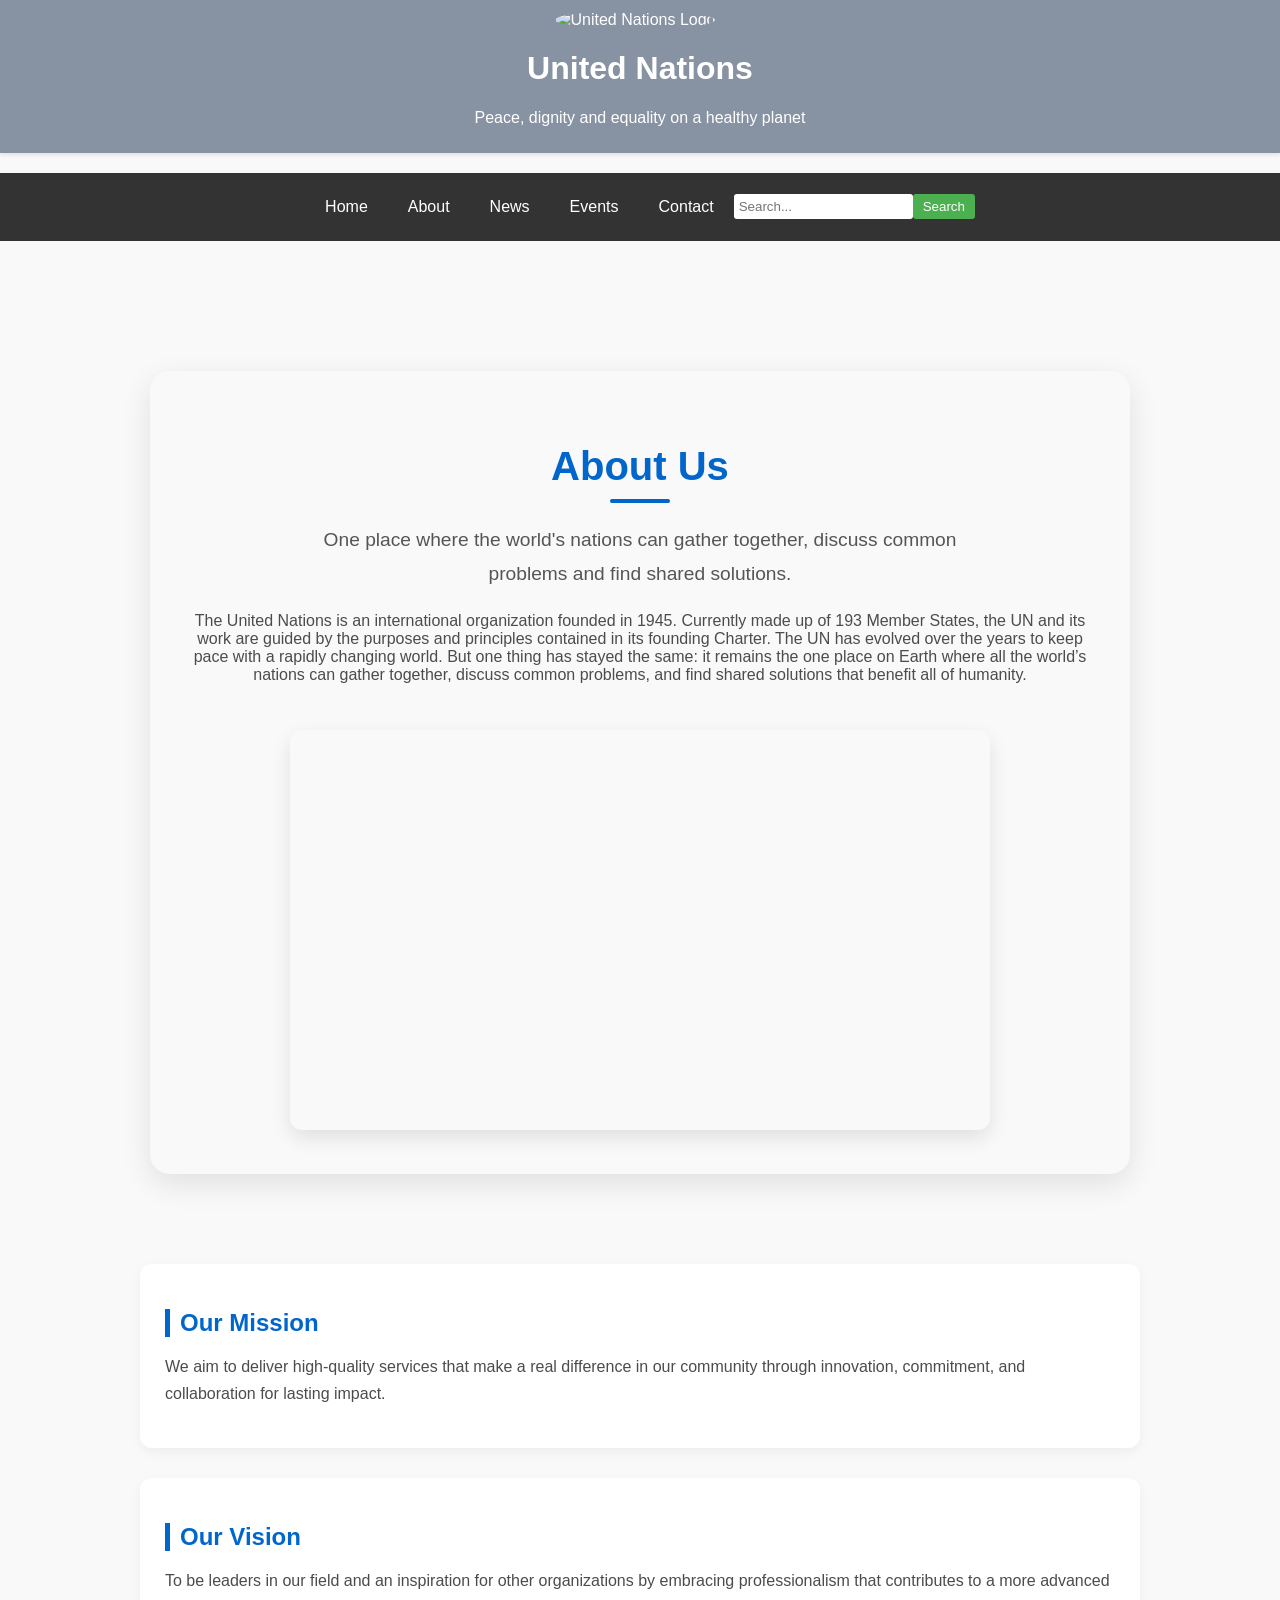
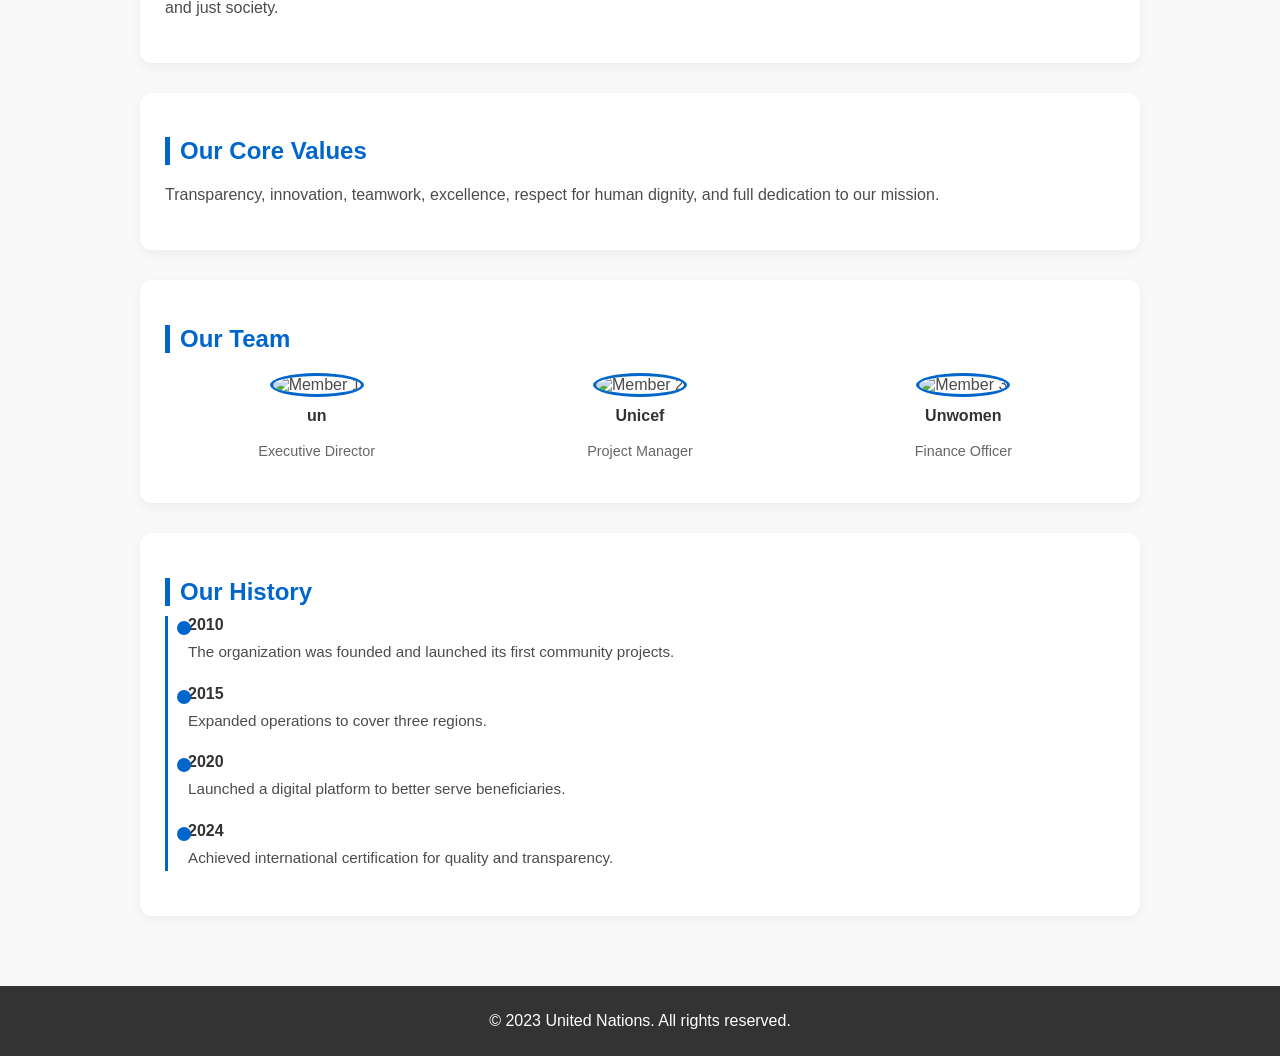
==== about.html @ 510f5e13 "adding containt of about page" ====
<!DOCTYPE html>
<html lang="en">
<head>
    <meta charset="UTF-8">
    <meta name="viewport" content="width=device-width, initial-scale=1.0">
    <title>United Nation | Peace, dignity and equality
on a healthy planet</title>
<link rel="stylesheet" href="index.css">
</head>

  <style>
    body {
      font-family: "Segoe UI", sans-serif;
      background-color: #f9f9f9;
      margin: 0;
      padding: 0;
      color: #4c4c4c;
    }

    main.content {
      max-width: 1000px;
      margin: 50px auto;
      padding: 20px;
    }

    .about-sections {
      display: flex;
      flex-direction: column;
      gap: 30px;
    }

        .who-we-are {
      max-width: 900px;
      margin: 60px auto;
      border-radius: 20px;
      box-shadow: 0 10px 30px rgba(0, 0, 0, 0.1);
      padding: 40px;
      text-align: center;
    }

    .who-we-are:hover {
      transform: translateY(-5px);
      box-shadow: 0 15px 35px rgba(0, 0, 0, 0.15);
    }

    .who-we-are h2 {
      font-size: 2.5rem;
      color: #0066cc;
      margin-bottom: 10px;
      position: relative;
    }

    .who-we-are h2::after {
      content: "";
      display: block;
      width: 60px;
      height: 4px;
      background-color: #0066cc;
      margin: 10px auto;
      border-radius: 5px;
    }

    .who-we-are h4 {
      font-size: 1.2rem;
      font-weight: 400;
      margin: 20px 0;
      color: #555;
      line-height: 1.8;
      max-width: 700px;
      margin-left: auto;
      margin-right: auto;
    }

    .who-we-are iframe {
      width: 100%;
      max-width: 700px;
      height: 400px;
      border: none;
      border-radius: 12px;
      box-shadow: 0 8px 20px rgba(0, 0, 0, 0.1);
      margin-top: 30px;
    }

    @media (max-width: 768px) {
      .who-we-are {
        padding: 25px;
      }

      .who-we-are h2 {
        font-size: 2rem;
      }

      .who-we-are h4 {
        font-size: 1rem;
      }

      .who-we-are iframe {
        height: 250px;
      }
    }

    .about-section {
      background: #fff;
      border-radius: 12px;
      box-shadow: 0 4px 12px rgba(0, 0, 0, 0.05);
      padding: 25px;
      transition: transform 0.3s;
    }

    .about-section:hover {
      transform: translateY(-5px);
    }

    .about-section h2 {
      color: #0066cc;
      margin-bottom: 10px;
      border-left: 5px solid #0066cc;
      padding-left: 10px;
      font-size: 1.5rem;
    }

    .about-section p {
      line-height: 1.7;
    }

    .team-grid {
      display: grid;
      grid-template-columns: repeat(auto-fit, minmax(180px, 1fr));
      gap: 20px;
      margin-top: 20px;
    }

    .team-member {
      text-align: center;
    }

    .team-member img {
      width: 100px;
      height: 100px;
      object-fit: cover;
      border-radius: 50%;
      border: 3px solid #0066cc;
    }

    .team-member h4 {
      margin: 10px 0 5px;
      color: #333;
    }

    .team-member p {
      font-size: 0.9rem;
      color: #666;
    }

    .timeline {
      border-left: 3px solid #0066cc;
      padding-left: 20px;
    }

    .timeline-item {
      margin-bottom: 20px;
      position: relative;
    }

    .timeline-item::before {
      content: "";
      position: absolute;
      left: -11px;
      top: 5px;
      width: 14px;
      height: 14px;
      background: #0066cc;
      border-radius: 50%;
    }

    .timeline-item h4 {
      margin: 0;
      color: #333;
    }

    .timeline-item p {
      margin: 5px 0 0;
      font-size: 0.95rem;
    }
  </style>

<body>
    <header class="top header">
        <div class="logo">
            <img src="../un/assests/images/un-logo.png" alt="United Nations Logo">
        </div>
        <h1>United Nations</h1>
        <p>Peace, dignity and equality on a healthy planet</p>
    </header>


    <nav class="top nav">
        <ul>
            <li><a href="index.html">Home</a></li>
            <li><a href="about.html">About</a>
                <ul class="submenu">
                    <li><a href="about.html">About Us</a></li>
                    <li><a href="#">Member States</a></li>
                    <li><a href="#">Main Bodies</a></li>
                    <li><a href="#">Secretary-General</a></li>
                    <li><a href="#">Secretariat</a></li>
                    <li><a href="#">UN System</a></li>
                    <li><a href="#">History</a></li>
                    <li><a href="#">Emblem and Flag</a></li>
                    <li><a href="#">UN Charter</a></li>
                    <li><a href="#">UDHR</a></li>
                    <li><a href="#">ICJ Statute</a></li>
                    <li><a href="#">Nobel Peace Prize</a></li>
                </ul>
            </li>
            <li><a href="#">News</a></li>
            <li><a href="#">Events</a></li>
            <li><a href="#">Contact</a></li>
        </ul>
        <div class="search">
            <input type="text" placeholder="Search...">
            <button type="submit">Search</button>
        </div>
    </nav>

<main class="content">
  <div class="about-sections">
  <div class="who-we-are">
    <h2>About Us</h2>
    <h4>One place where the world's nations can
gather together, discuss common problems
and find shared solutions.</h4>

<p>The United Nations is an international organization founded in 1945. 
    Currently made up of 193 Member States, 
    the UN and its work are guided by the purposes and principles contained in its founding Charter.
    The UN has evolved over the years to keep pace with a rapidly changing world.
    But one thing has stayed the same: it remains the one place on Earth where all the world’s nations can gather together, 
    discuss common problems, and find shared solutions that benefit all of humanity.</p>
      
<iframe width="534" height="299"
 src="https://www.youtube.com/embed/JO75ihuFW0Y" 
 title="What is the role of the United Nations Secretary-General?" frameborder="0" 
 allow="accelerometer; autoplay; clipboard-write; encrypted-media; gyroscope; picture-in-picture; web-share" 
 referrerpolicy="strict-origin-when-cross-origin" allowfullscreen></iframe>
  </div>
     
    <div id="mission" class="about-section">
      <h2>Our Mission</h2>
      <p>We aim to deliver high-quality services that make a real difference in our community through innovation, commitment, and collaboration for lasting impact.</p>
    </div>

    <div id="vision" class="about-section">
      <h2>Our Vision</h2>
      <p>To be leaders in our field and an inspiration for other organizations by embracing professionalism that contributes to a more advanced and just society.</p>
    </div>

    <div id="values" class="about-section">
      <h2>Our Core Values</h2>
      <p>Transparency, innovation, teamwork, excellence, respect for human dignity, and full dedication to our mission.</p>
    </div>

    <div id="team" class="about-section">
      <h2>Our Team</h2>
      <div class="team-grid">
        <div class="team-member">
          <img src="../un/assests/images/un-logo.png" alt="Member 1">
          <h4>un</h4>
          <p>Executive Director</p>
        </div>
        <div class="team-member">
          <img src="../un/assests/images/unicef.png" alt="Member 2">
          <h4>Unicef</h4>
          <p>Project Manager</p>
        </div>
        <div class="team-member">
          <img src="../un/assests/images/unwomen.png" alt="Member 3">
          <h4>Unwomen</h4>
          <p>Finance Officer</p>
        </div>
      </div>
    </div>

    <div id="timeline" class="about-section">
      <h2>Our History</h2>
      <div class="timeline">
        <div class="timeline-item">
          <h4>2010</h4>
          <p>The organization was founded and launched its first community projects.</p>
        </div>
        <div class="timeline-item">
          <h4>2015</h4>
          <p>Expanded operations to cover three regions.</p>
        </div>
        <div class="timeline-item">
          <h4>2020</h4>
          <p>Launched a digital platform to better serve beneficiaries.</p>
        </div>
        <div class="timeline-item">
          <h4>2024</h4>
          <p>Achieved international certification for quality and transparency.</p>
        </div>
      </div>
    </div>

  </div>
</main>



<script src="index.js"></script>
<footer class="footer">
    <p>&copy; 2023 United Nations. All rights reserved.</p>
</footer>
</body>
</html>
---- index.css ----
.body{
  background-color: #f0f0f0;
  font-family: Arial, sans-serif;
  line-height: 1.6;
}

.header{
  display:inline-block;
  width: 100%;
  background-color: #8792a3;
  color: white;
  padding: 10px 0;
  text-align: center;
  box-shadow: 0 2px 4px rgba(0, 0, 0, 0.1);
  margin-bottom: 20px;}

.logo img {
  height: 50px;
  vertical-align: middle;
  border-radius: 50% ;
  margin-right: 10px;
  position: relative;
  list-style-position: outside;

}

nav {
  display: flex;
  justify-content: center;
  background-color: #333;
  padding: 10px 0;
}

nav ul {
  list-style: none;
  padding: 0;
  margin: 0;
  display: flex;
}

ul li {
    position: relative;
}

ul > li > a {
    display: block;
    padding: 15px 20px;
    color: #fff;
    text-decoration: none;
    transition: background 0.3s ease;
}

ul > li > a:hover {
    background-color: #0066cc;
}

.submenu {
    display: none;
    position: absolute;
    top: 100%;
    left: 0;
    background-color: #004080;
    min-width: 180px;
    box-shadow: 0 4px 10px rgba(0, 0, 0, 0.1);
    border-radius: 0 0 6px 6px;
    z-index: 1000;
}

.submenu li a {
    display: block;
    padding: 12px 16px;
    color: #fff;
    text-decoration: none;
    transition: background 0.3s;
}
.submenu li a:hover {
    background-color: #0066cc;  
    z-index: 1000;
}

.submenu li a {
    display: block;
    padding: 12px 16px;
    color: #fff;
    text-decoration: none;
    transition: background 0.3s;
}

.submenu li a:hover {
    background-color: #0066cc;
}

li:hover > .submenu {
    display: block;
}

nav .search {
  display: flex;
  align-items: center;
}

nav .search input {
  padding: 5px;
  border: none;
  border-radius: 3px;
}

nav .search button {
  padding: 5px 10px;
  border: none;
  border-radius: 3px;
  background-color: #4CAF50;
  color: white;
  cursor: pointer;
}

nav .search button:hover {
  background-color: #45a049;
}

.content {
    max-width: 1200px;
    margin: 0 auto;
    padding: 40px 20px;
}

.hero {
    background-color: #049bdc;
    color: #fff;
    padding: 60px 40px;
    text-align: center;
    border-radius: 10px;
    box-shadow: 0 4px 10px rgba(0, 0, 0, 0.1);
    margin-bottom: 50px;
}

.hero h2 {
    font-size: 36px;
    margin-bottom: 20px;
}

.hero p {
    font-size: 18px;
}

/* قسم المقالات */
.articles {
    display: flex;
    flex-wrap: wrap;
    gap: 30px;
    justify-content: space-between;
}

.article {
    background-color: #fff;
    padding: 30px 25px;
    flex: 1 1 calc(50% - 15px); 
    border-radius: 8px;
    box-shadow: 0 4px 8px rgba(0, 0, 0, 0.05);
    transition: transform 0.3s ease, box-shadow 0.3s ease;
}

.article:hover {
    transform: translateY(-5px);
    box-shadow: 0 8px 20px rgba(0, 0, 0, 0.1);
}

.article h3 {
    margin-top: 0;
    color: #004080;
    font-size: 22px;
    margin-bottom: 15px;
}

.article p {
    font-size: 16px;
}

footer {
  background-color: #333;
  color: white;
  text-align: center;
  padding: 10px 0;
  position: relative;
  bottom: 0;
  width: 100%;
}
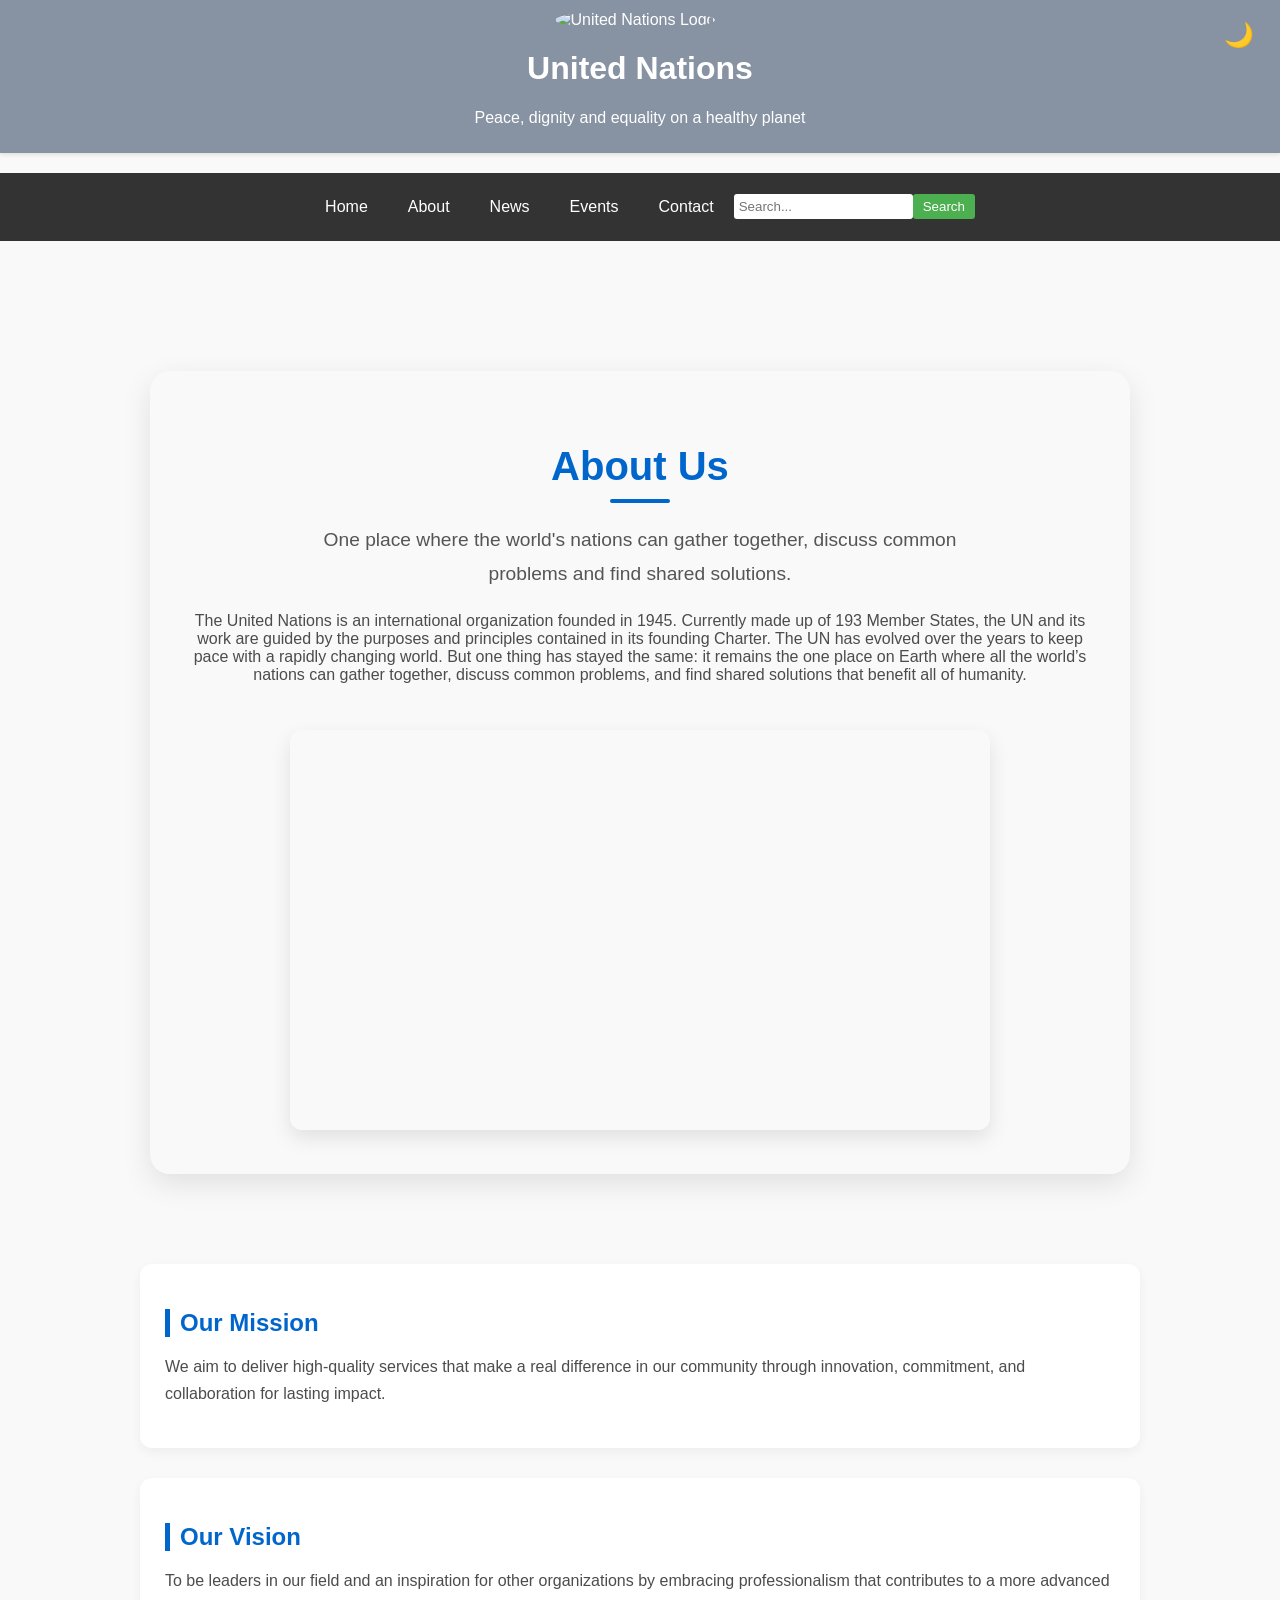
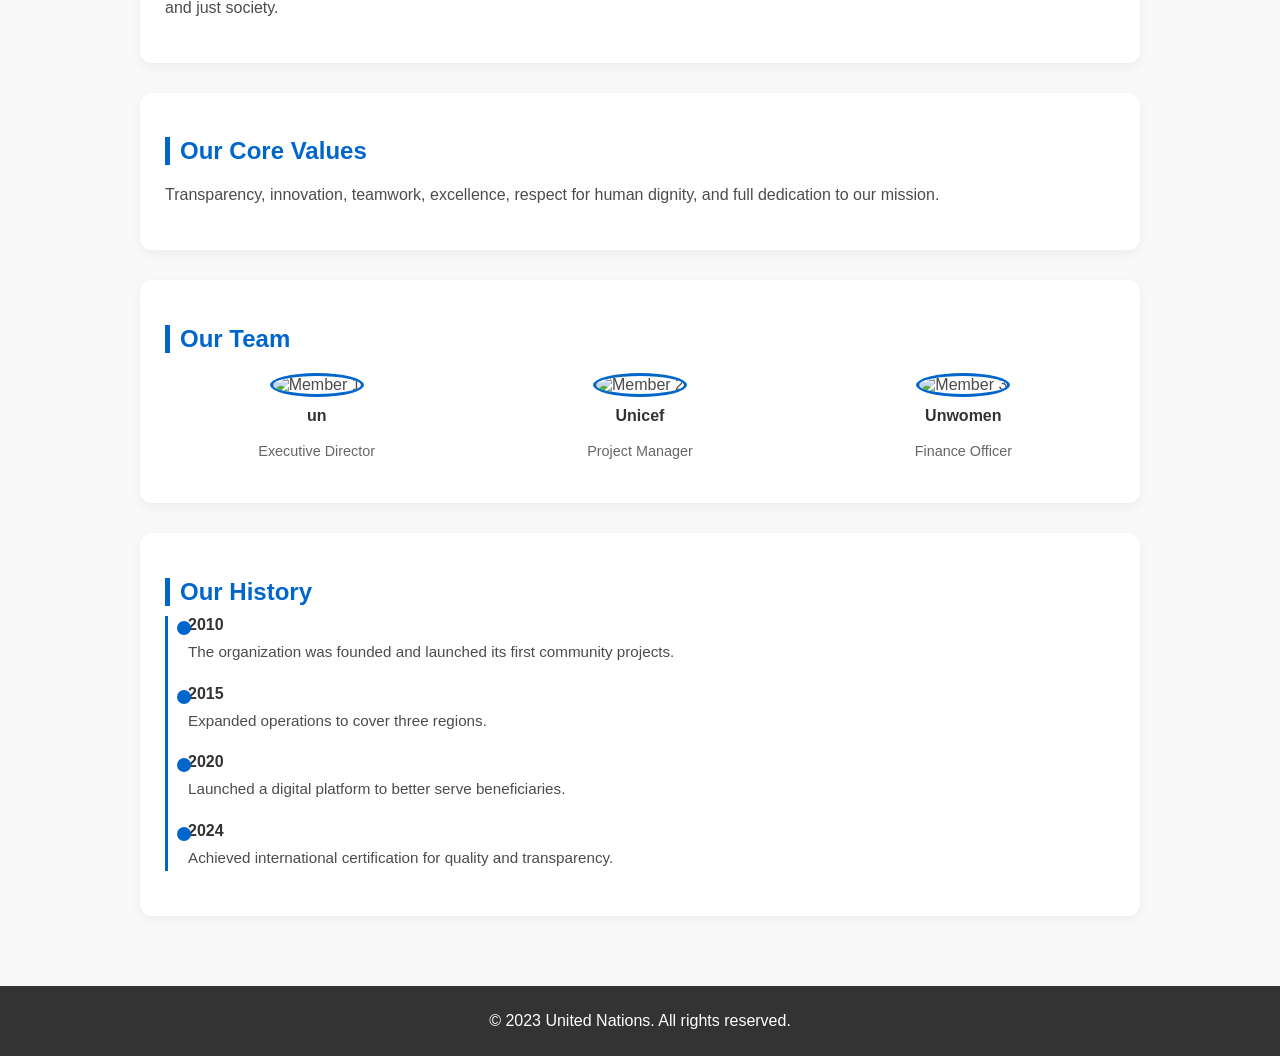
==== commit 1af5338b: "adding dark & light mode by css & js" ====
--- a/about.html
+++ b/about.html
@@ -189,6 +189,7 @@
         <div class="logo">
             <img src="../un/assests/images/un-logo.png" alt="United Nations Logo">
         </div>
+        <button id="toggle-theme" class="theme-btn">🌙</button>
         <h1>United Nations</h1>
         <p>Peace, dignity and equality on a healthy planet</p>
     </header>
@@ -215,7 +216,7 @@
             </li>
             <li><a href="#">News</a></li>
             <li><a href="#">Events</a></li>
-            <li><a href="#">Contact</a></li>
+            <li><a href="contact.html">Contact</a></li>
         </ul>
         <div class="search">
             <input type="text" placeholder="Search...">
--- a/index.css
+++ b/index.css
@@ -1,3 +1,32 @@
+header {
+  position: relative;
+  padding: 20px;
+}
+
+.theme-btn {
+  position: absolute;
+  top: 20px;
+  right: 20px;
+  background-color: transparent;
+  border: none;
+  font-size: 24px;
+  cursor: pointer;
+}
+
+body.dark-mode {
+  background-color: #1c1c1c;
+  color: #f0f0f0;
+}
+
+body.dark-mode header {
+  background-color: #2c2c2c;
+}
+
+body.dark-mode .theme-btn {
+  color: #f0f0f0;
+}
+
+
 .body{
   background-color: #f0f0f0;
   font-family: Arial, sans-serif;
@@ -143,7 +172,7 @@
     font-size: 18px;
 }
 
-/* قسم المقالات */
+
 .articles {
     display: flex;
     flex-wrap: wrap;
@@ -152,7 +181,7 @@
 }
 
 .article {
-    background-color: #fff;
+    background-color: #82b1ef;
     padding: 30px 25px;
     flex: 1 1 calc(50% - 15px); 
     border-radius: 8px;
@@ -169,11 +198,17 @@
     margin-top: 0;
     color: #004080;
     font-size: 22px;
+    
     margin-bottom: 15px;
 }
 
 .article p {
     font-size: 16px;
+}
+
+.article ul{
+  display: block;
+  color: #333;
 }
 
 footer {
